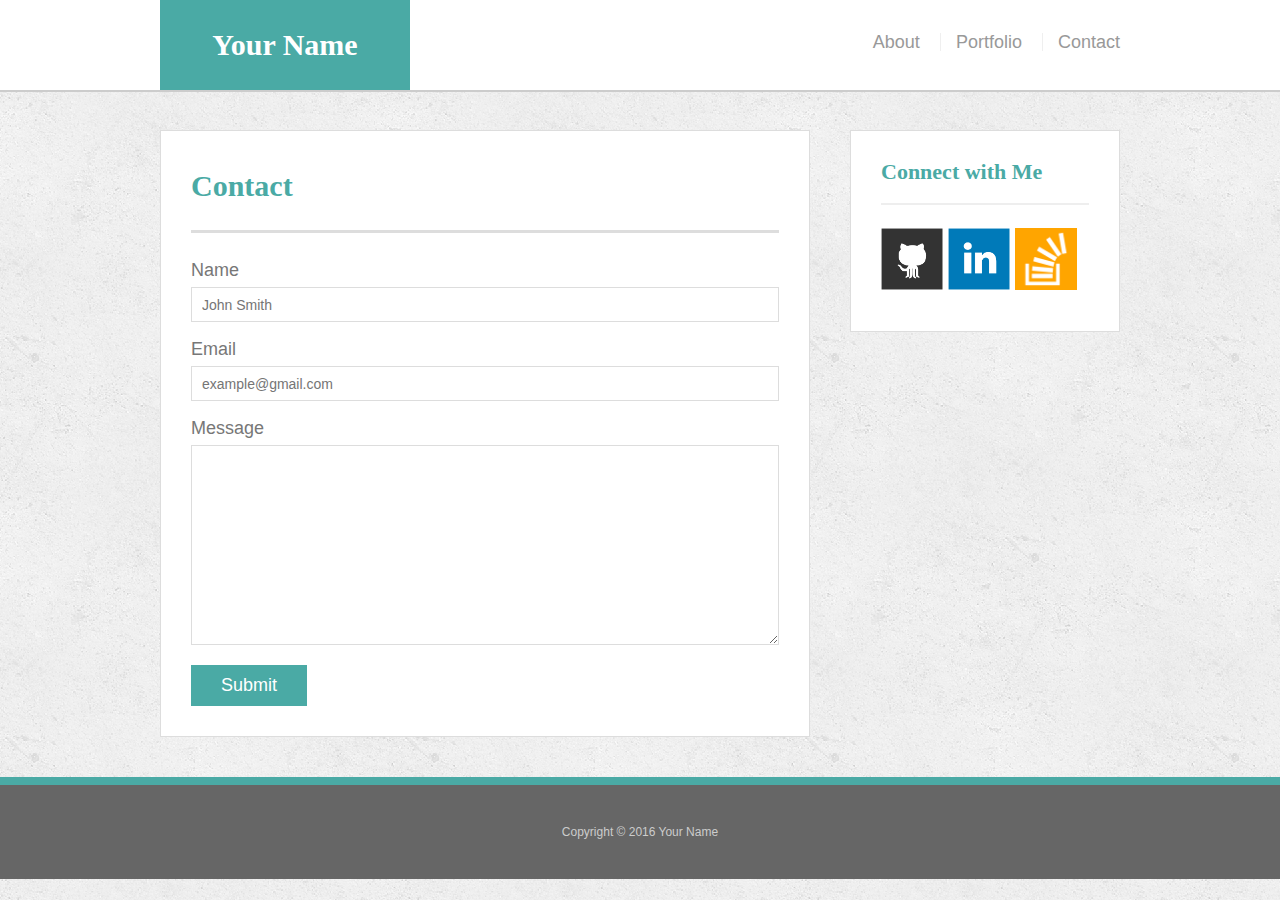
==== contact.html @ 45347e4a "replacing to template" ====
<!doctype html>
<html lang="en-us">

<head>
  <meta charset="UTF-8">
  <title>Contact | Your Name</title>
  <link rel="stylesheet" type="text/css" href="assets/css/reset.css">
  <link rel="stylesheet" type="text/css" href="assets/css/style.css">
</head>

<body>

  <header id="masthead">
    <div class="container">
      <a href="index.html" id="logo">Your Name</a>
      <nav>
        <a href="index.html">About</a>
        <a href="portfolio.html">Portfolio</a>
        <a href="contact.html">Contact</a>
      </nav>
    </div>
  </header>

  <div id="main-container" class="container">
    <section class="main-section">
      <h1>Contact</h1>

      <form id="contact-form">
        <ul>
          <li>
            <label for="name">Name</label>
            <input type="text" id="name" name="name" placeholder="John Smith" required="required">
          </li>
          <li>
            <label for="email">Email</label>
            <input type="email" id="email" name="email" placeholder="example@gmail.com" required="required">
          </li>
          <li>
            <label for="message">Message</label>
            <textarea id="message" name="message" required="required"></textarea>
          </li>
        </ul>
        <input type="submit">
      </form>

    </section>

    <section class="sidebar">
      <div id="connect">
        <h2>Connect with Me</h2>

        <a href="#"><img src="assets/images/github-128.png" class="social" alt="GitHub" /></a>
        <a href="#"><img src="assets/images/linkedin-128.png" class="social" alt="LinkedIn" /></a>
        <a href="#"><img src="assets/images/stackoverflow-128.png" class="social" alt="Stack Overflow" /></a>
      </div>
    </section>
  </div>

  <footer>
    <div class="container">
      Copyright &copy; 2016 Your Name
    </div>
  </footer>
</body>

</html>
---- assets/css/style.css ----
body {
  font-family: Arial, "Helvetica Neue", Helvetica, sans-serif;
  font-size: 18px;
  line-height: 34px;
  color: #777;
  background: url("../images/concrete_seamless.png");
}

* {
  box-sizing: border-box;
}

/* general */

.container {
  width: 100%;
  max-width: 960px;
  margin: 0 auto;
  clear: both;
}

h1,
h2,
h3,
p {
  margin-bottom: 20px;
}

p:last-child {
  margin-bottom: 0;
}

h1,
h2,
h3 {
  font-family: Georgia, Times, "Times New Roman", serif;
  font-weight: 700;
  color: #4aaaa5;
}

h1 {
  padding-bottom: 20px;
  font-size: 30px;
  line-height: 49px;
  border-bottom: 3px solid #ddd;
}

h2,
h3 {
  font-size: 22px;
}

/* header */

#masthead {
  position: fixed;
  z-index: 99;
  width: 100%;
  margin: 0 0 30px;
  overflow: auto;
  color: #fff;
  background: #fff;
  border-bottom: 2px solid #ccc;
}

#logo {
  float: left;
  width: 250px;
  height: 90px;
  font-family: Georgia, Times, "Times New Roman", serif;
  font-size: 30px;
  font-weight: 700;
  line-height: 90px;
  color: #fff;
  text-align: center;
  text-decoration: none;
  background: #4aaaa5;
}

nav {
  float: right;
  margin-top: 25px;
}

nav a {
  display: inline-block;
  padding-left: 15px;
  margin-left: 15px;
  line-height: 18px;
  color: #999;
  text-decoration: none;
  border-left: 1px solid #efefef;
}

nav a:first-child {
  border-left: 0 none;
}

/* footer */

footer {
  padding: 30px 0;
  clear: both;
  font-size: 12px;
  color: #fff;
  color: #ccc;
  text-align: center;
  background: #666;
  border-top: 8px solid #4aaaa5;
}

/* sidebar */

.sidebar {
  float: right;
  width: 100%;
  max-width: 270px;
  padding: 30px;
  margin-bottom: 20px;
  background: #fff;
  border: 1px solid #ddd;
}

h3,
.sidebar h2 {
  padding-bottom: 20px;
  margin-bottom: 15px;
  line-height: 22px;
  border-bottom: 2px solid #eee;
}

.social {
  width: 62px;
  height: 62px;
  margin-top: 8px;
  margin-right: 5px;
}

.social:last-child {
  margin-right: 0;
}

/* main */

#main-container {
  padding-top: 130px;
}

.main-section {
  float: left;
  width: 100%;
  max-width: 650px;
  padding: 30px;
  margin: 0 0 40px;
  background: #fff;
  border: 1px solid #ddd;
}

/* portfolio page */

.work {
  position: relative;
  float: left;
  width: 274px;
  margin: 20px 0 25px;
  overflow: auto;
}

.work:nth-child(even) {
  margin-right: 40px;
}

.work img {
  width: 100%;
  border: 0 none;
  opacity: 0.8;
}

.work h3 {
  position: absolute;
  bottom: 20px;
  width: 100%;
  padding: 15px;
  margin-bottom: 0;
  font-weight: 300;
  line-height: 30px;
  color: #fff;
  text-align: center;
  background: #4aaaa5;
  border-bottom: 0;
}

.auth-image {
  float: left;
  width: 200px;
  height: auto;
  margin-top: 10px;
  margin-right: 25px;
}

/* contact page */

#contact-form ul {
  margin-bottom: 20px;
}

#contact-form li {
  margin-bottom: 10px;
}

label,
input[type=text],
input[type=email],
textarea {
  display: block;
  width: 100%;
}

input[type=text],
input[type=email],
textarea {
  height: 35px;
  padding: 0 10px;
  font-size: 14px;
  border: 1px solid #ddd;
}

textarea {
  height: 200px;
}

input[type=submit] {
  padding: 10px 30px;
  font-size: 18px;
  color: #fff;
  cursor: pointer;
  background: #4aaaa5;
  border: 0 none;
}

/*DESKTOP 980px */

@media screen and (max-width: 980px) {

body {
  max-width: 980px;
  
}

#masthead {
width:980px;
position: static;
padding-left: 60px;
}

#main-container {
padding-left: 50px;
padding-right: 25px;
padding-top: 0px;

}

.main-section {
  max-width: 550px;
}

.auth-image {
  float: none;
  width: 100%;

  height: auto;
  margin-top: 10px;
}

nav {
  float: right;
  padding-right: 30px;
}

.work {

  float: none;
  width: 100%
}


/*TABLET 768px */

@media screen and (max-width: 768px) {

  body {
    max-width: 768px;

  }

#masthead {
width:768px;
position: static;
padding-left: 20px;
}

#main-container {
padding-left: 20px;
padding-right: 20px;
padding-top: 0px;

}

.main-section {
  max-width: 700px;
}

.auth-image {
  width: 300px;
  float: left;
}

nav {
  float: right;
  padding-right: 50px;
}

.sidebar { 
float: left;
max-width: 700px;
}


.work {

  float: none;
  width: 100%
}

}


/*MOBILE 640px */
@media screen and (max-width: 640px) {

  body {
    max-width: 640px;
    align-content: center;
  }

#logo, nav, #masthead{
width:640px;
position: static;
}

header {
  float: both;
  max-width:640px;
  text-align: center;
}

.main-section {
  margin: 0 15px 30px 15px;
}

#main-container .container {
  margin-right: 20px;
  margin-left: 20px;
  align-content: center;
}

#main-container {
padding-left: 15px;
padding-right: 25px;
padding-top: 0px;
}

.auth-image {
  float: none;
  width: 100%;

  height: auto;
  margin-top: 10px;
}

.sidebar { 
float: left;
margin-left: 15px;
max-width: 640px;
}

.work {

  float: none;
  width: 100%
}

footer {
  max-width: 640px;
}

}
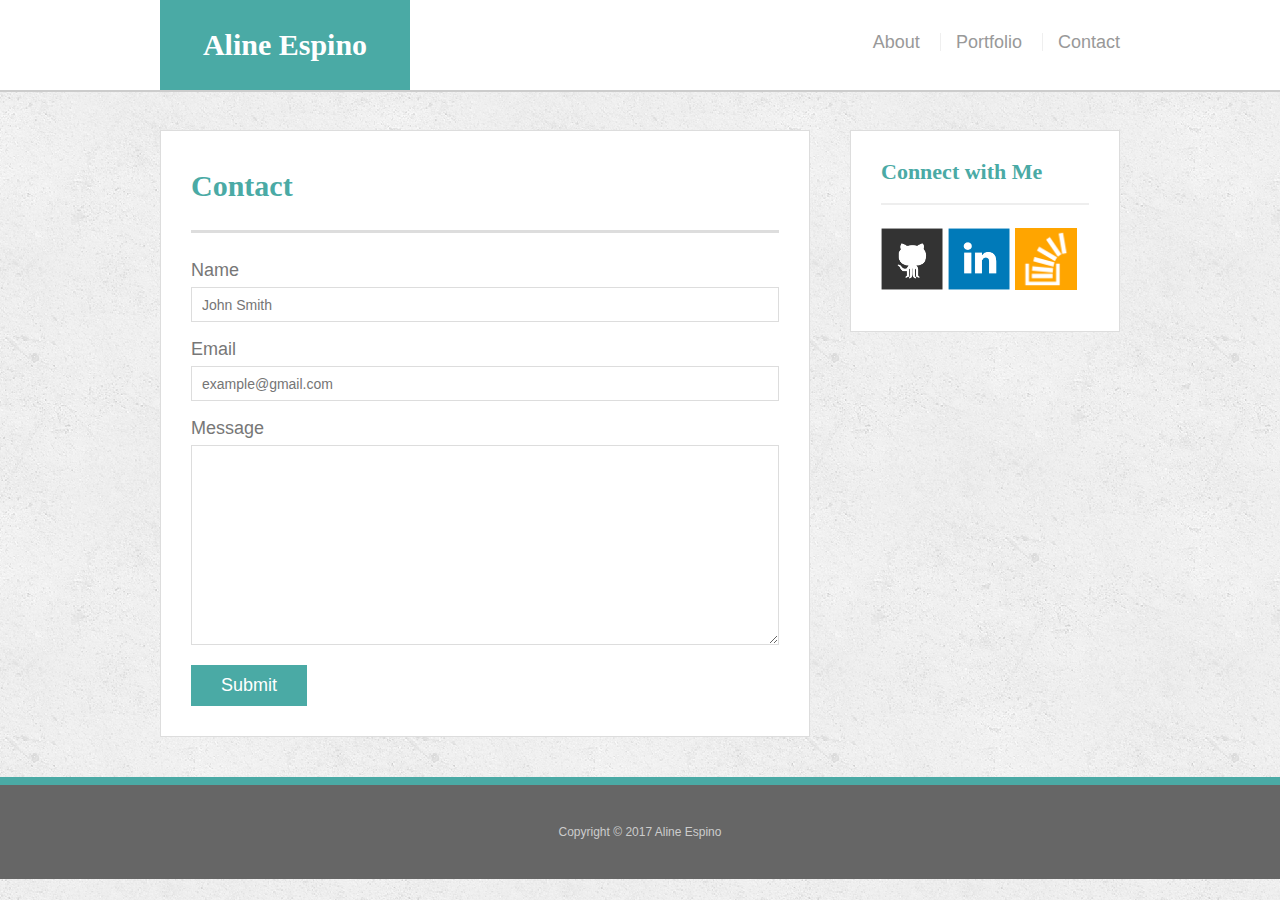
==== commit ed14ba3a: "last update" ====
--- a/contact.html
+++ b/contact.html
@@ -3,7 +3,7 @@
 
 <head>
   <meta charset="UTF-8">
-  <title>Contact | Your Name</title>
+  <title>Contact | Aline Espino</title>
   <link rel="stylesheet" type="text/css" href="assets/css/reset.css">
   <link rel="stylesheet" type="text/css" href="assets/css/style.css">
 </head>
@@ -12,7 +12,7 @@
 
   <header id="masthead">
     <div class="container">
-      <a href="index.html" id="logo">Your Name</a>
+      <a href="index.html" id="logo">Aline Espino</a>
       <nav>
         <a href="index.html">About</a>
         <a href="portfolio.html">Portfolio</a>
@@ -49,16 +49,17 @@
       <div id="connect">
         <h2>Connect with Me</h2>
 
-        <a href="#"><img src="assets/images/github-128.png" class="social" alt="GitHub" /></a>
-        <a href="#"><img src="assets/images/linkedin-128.png" class="social" alt="LinkedIn" /></a>
-        <a href="#"><img src="assets/images/stackoverflow-128.png" class="social" alt="Stack Overflow" /></a>
+        <a href="https://github.com/" target="_blank"><img src="assets/images/github-128.png" class="social" alt="GitHub" /></a>
+        <a href="https://www.linkedin.com/" target="_blank"><img src="assets/images/linkedin-128.png" class="social" alt="LinkedIn" /></a>
+        <a href="https://stackoverflow.com/" target="_blank"><img src="assets/images/stackoverflow-128.png" class="social" alt="Stack Overflow" /></a>
+
       </div>
     </section>
   </div>
 
   <footer>
     <div class="container">
-      Copyright &copy; 2016 Your Name
+      Copyright &copy; 2017 Aline Espino
     </div>
   </footer>
 </body>
